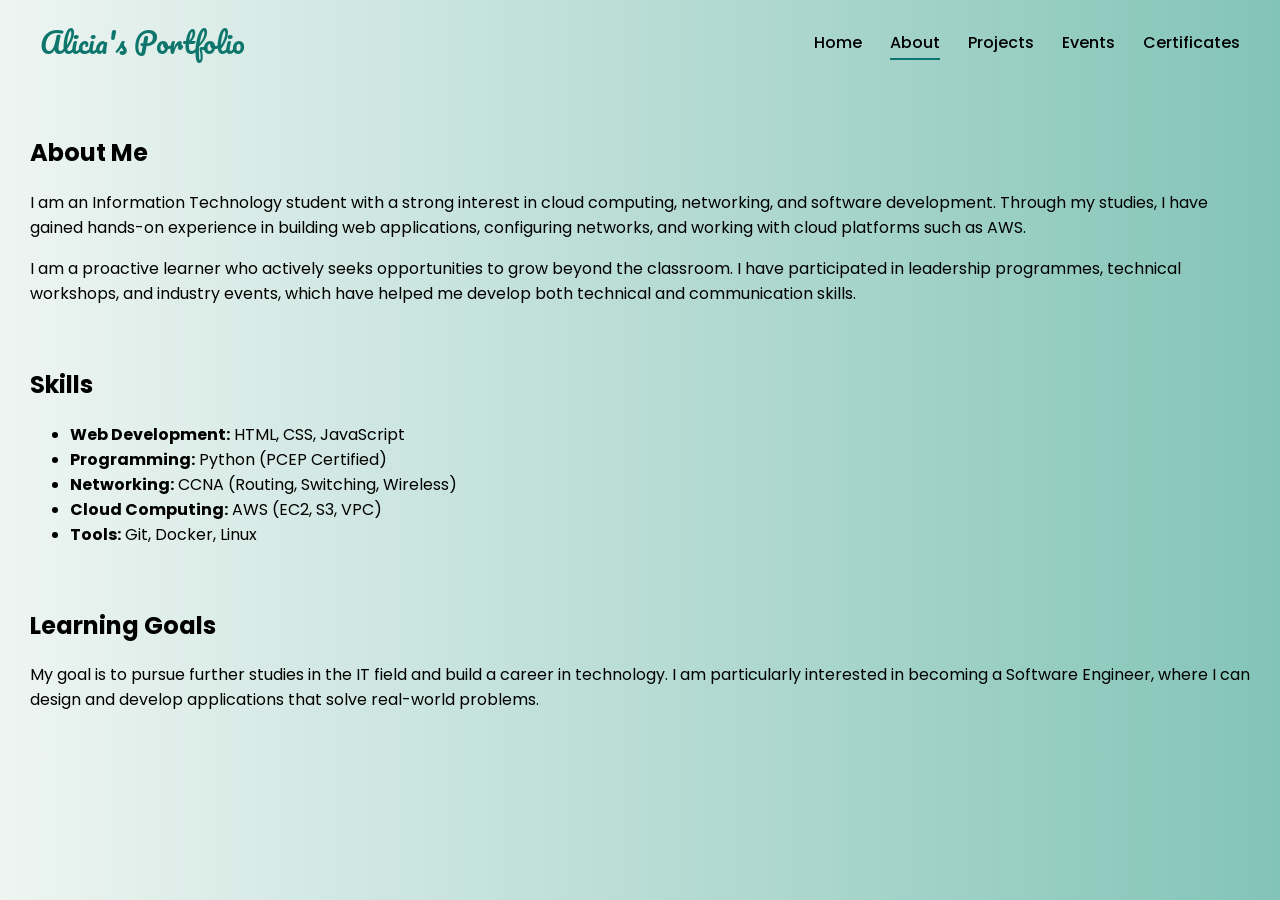
==== about.html @ 0f5f3cca "Inital Commit" ====
<!DOCTYPE html>
<html lang="en">
<head>
  <meta charset="utf-8" />
  <meta name="viewport" content="width=device-width, initial-scale=1" />
  <title>Alicia – Portfolio</title>
  <link href="https://fonts.googleapis.com/css2?family=Pacifico&family=Poppins:wght@300;400;600;700&display=swap" rel="stylesheet">
  <link rel="stylesheet" href="css/style.css" />
</head>

<body>
  <header class="site-header">
    <a class="brand" href="index.html" aria-label="Alicia's Portfolio home">Alicia's Portfolio</a>
    <nav class="site-nav" aria-label="Primary">
      <ul>
        <li><a href="index.html" >Home</a></li>
        <li><a href="about.html" aria-current="page">About</a></li>
        <li><a href="project.html">Projects</a></li>
        <li><a href="event.html">Events</a></li>
        <li><a href="certificate.html">Certificates</a></li>
      </ul>
    </nav>
  </header>

<section>

<h2>About Me</h2>
<p>I am an Information Technology student with a strong interest in cloud computing, networking, and 
  software development. Through my studies, I have gained hands-on experience in building web applications, 
  configuring networks, and working with cloud platforms such as AWS.</p>

<p>I am a proactive learner who actively seeks opportunities to grow beyond the classroom. 
I have participated in leadership programmes, technical workshops, and industry events, 
which have helped me develop both technical and communication skills. </p>
<br>
<h2>Skills</h2>
<ul>
<li><b>Web Development:</b> HTML, CSS, JavaScript</li>
<li><b>Programming:</b> Python (PCEP Certified)</li>
<li><b>Networking:</b> CCNA (Routing, Switching, Wireless)</li>
<li><b>Cloud Computing:</b> AWS (EC2, S3, VPC)</li>
<li><b>Tools:</b> Git, Docker, Linux</li>
</ul>
<br>
<h2>Learning Goals</h2>
<p> My goal is to pursue further studies in the IT field and build a career in technology. 
I am particularly interested in becoming a Software Engineer, where I can design and 
develop applications that solve real-world problems.</p>
</section>
</body>
</html>
---- css/style.css ----
section{
    padding:30px;
    margin-top: 0px;
}

body{
    margin: 0;
    font-family: "Poppins", system-ui, -apple-system, Segoe UI, Roboto, Arial, sans-serif;
    color: black;
    background: linear-gradient(to right,  #eef5f2 , #83c4b8 );
}

/*Index.html*/
/* ===== Header ===== */
.site-header{
    display: flex;
    justify-content: space-between;
    align-items: center;
    padding: 18px clamp(16px, 4vw, 40px);
}

.brand{
    font-family: "Pacifico", cursive;
    font-size: clamp(22px, 2.2vw, 28px);
    color: #0f766e;
    text-decoration: none;
}

.site-nav ul{
    display: flex;
    gap: clamp(14px, 3vw, 28px);
    list-style: none;
    margin: 0;
    padding: 0;
}
.site-nav a{
    color: black;
    text-decoration: none;
    font-weight: 500;
    position: relative;
}
.site-nav a::after{
    content:"";
    position:absolute; left:0; bottom:-6px;
    width:0; height:2px; background: #0f766e;
    transition: width .25s ease;
}
.site-nav a:hover::after, .site-nav a[aria-current="page"]::after{ width:100%; }

/* ===== Hero ===== */
.hero{
    display: grid;
    grid-template-columns: 1fr 1fr;
    align-items: center;
    padding: 0 clamp(16px, 4vw, 40px) clamp(16px, 6vw, 64px) 72px;
}
.hero-left img{
    max-width: 100%;
    height: auto;   /* prevent stretching */
    display: block;
}

.intro{
    margin: 0 0 10px;
    color: #3f5b58;
    font-weight: 600;
    font-size:18px;
    font-family: 'Pacifico', cursive;
}

h1{
    margin: 0 0 14px;
    font-size: clamp(28px, 4.2vw, 48px);
    line-height: 1.18;
    font-weight: 700;
}
.highlight{
    color: #22a699;
    -webkit-text-stroke: 1px #0b4d48;     /* outline */
}
 
.subtext{
    margin: 0 0 22px;
    color: #1b3a37;
    max-width: 56ch;
}

.button{ 
    display: flex; 
    gap: 5px; 
    flex-wrap: wrap; 
}

.btn{
    display: inline-block;
    padding: 12px 18px;
    border-radius: 10px;
    text-decoration: none;
    font-weight: 600;
}
.btn.primary{
    background: #0f766e;
    color: white;
}
.btn.primary:hover{ background: #0e6b65; transform: translateY(-1px); }
.btn.ghost{
    color: #0f766e;
    border: 2px solid #0f766e;
    background: transparent;
}
.btn.ghost:hover{ background: rgba(15,118,110,.07);transform: translateY(-1px); }

/*Event.html*/
/* ===== Cards ===== */
.cards h2{
    margin: 0 0 16px;
    font-size: clamp(22px, 3.6vw, 32px);
    color: #0f1b1a;
}

/* Grid: 3 cards on desktop, 2 on tablet, 1 on mobile */
.card-grid{
    display: grid;
    grid-template-columns: repeat(3, 1fr);
    gap: 15px;
}

/* Card style */
.card{
    background: rgba(255,255,255,0.65);         /* soft on gradient */
    border: 1px solid rgba(0,0,0,0.06);
    border-radius: 14px;
    overflow: hidden;                            /* round the image corners too */
    display: flex;              
    flex-direction: column; 
}

.card:hover{
    transform: translateY(-2px);
    box-shadow: 0 14px 36px rgba(0,0,0,.10);
}

/* Card image */
.card img{
    display: block;
    width: 100%;
    height: 210px;           /* consistent card height */
    object-fit:fill;       /* crops nicely to fill the area */
}

/* Card body */
.card-body{
    display: flex;
    flex-direction: column;
    gap: 8px;
    padding: 12px 14px 14px;
    flex: 1;  /* this makes body take remaining height */

}

.card-body h3{
    margin: 0 0 8px;
    font-size: 18px;
    color: #0f766e;   
}

.card-body p{
    margin: 0;
    color: #1b3a37;
    font-size: 14px;
    line-height: 1.45;
    margin-bottom: 10px;
}


.card-body .btn.cert{
  background: #0f766e;
  color: white;
  width: 150px;
  margin-top: auto;           
  align-self: flex-start;     /* keeps it left-aligned */
}

.card-body ul {
  list-style: none;
  padding-left: 0;
}
  
.card-body li {
  display: inline-block;
  background: #c8ebe3;
  color: #2c7a7b;
  padding: 5px 10px;
  margin: 4px 6px 0 0;
  border-radius: 12px;
  font-size: 0.85rem;
}

.card-body .takeaway {
  display: inline-block;       /* makes it like a pill next to others */;
  background: #c8ebe3;
  color: #2c7a7b;
  padding: 5px 10px;
  margin: 4px 6px 0 0;         /* spacing between pills */
  border-radius: 12px;
  font-size: 0.85rem;
}

.project-row {
  display: flex;
  align-items: center;
  gap: 30px;
  margin: 40px 0;
  flex-wrap: wrap;
}

.project-row.reverse {
  flex-direction: row-reverse;
}

.project-media {
  width: 48%;
  max-height: 500px;
  object-fit: fill;
  border-radius: 12px;
}

.project-text {
  width: 50%;
}
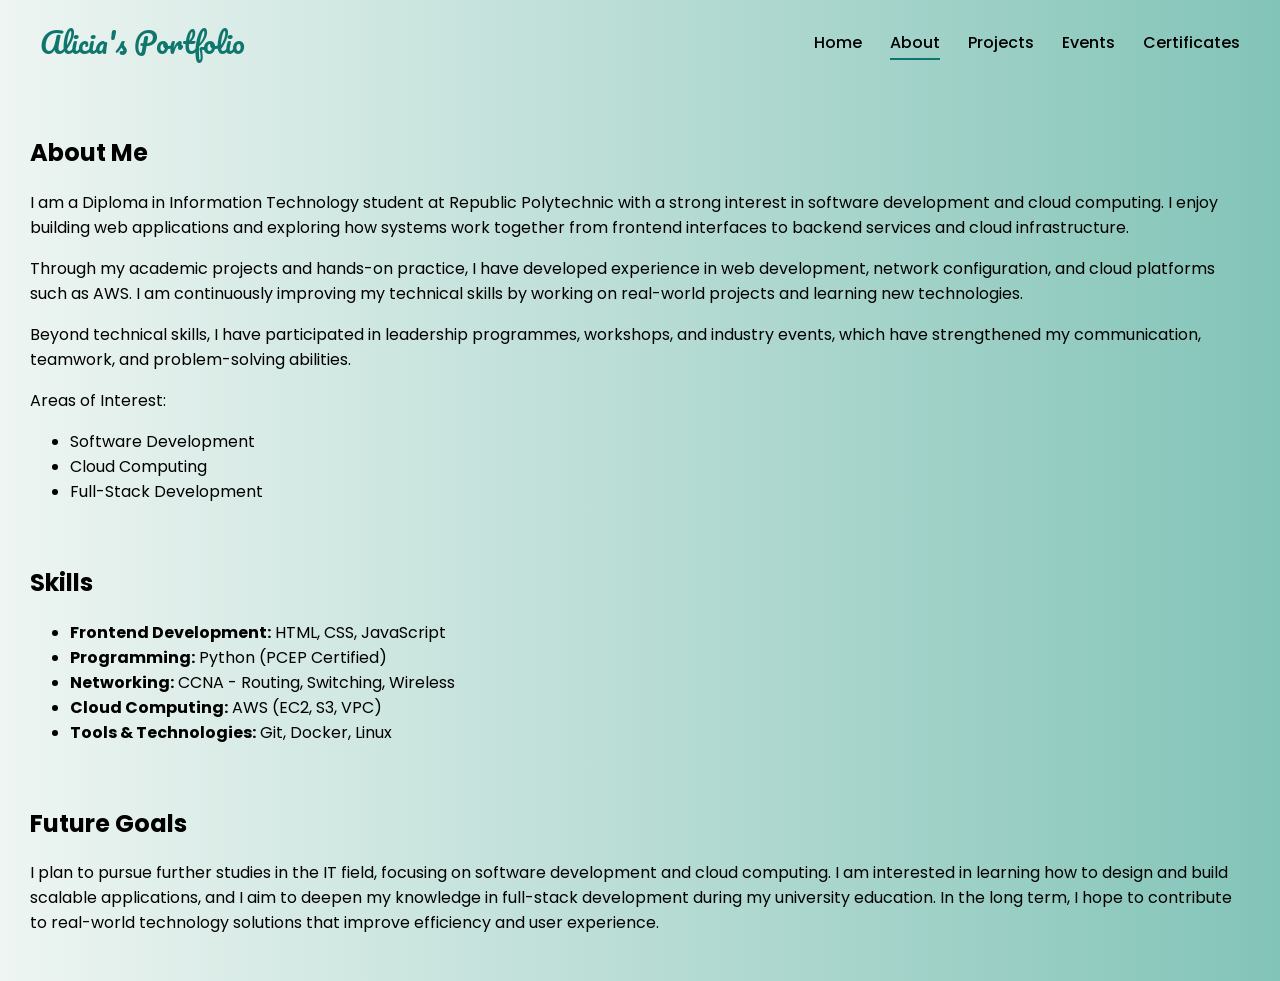
==== commit 55f80589: "Update wording in event and certificate" ====
--- a/about.html
+++ b/about.html
@@ -25,27 +25,41 @@
 <section>
 
 <h2>About Me</h2>
-<p>I am an Information Technology student with a strong interest in cloud computing, networking, and 
-  software development. Through my studies, I have gained hands-on experience in building web applications, 
-  configuring networks, and working with cloud platforms such as AWS.</p>
+<p>I am a Diploma in Information Technology student at Republic Polytechnic with a strong interest in 
+  software development and cloud computing. I enjoy building web applications and exploring how systems
+  work together from frontend interfaces to backend services and cloud infrastructure.
+</p>
+<p>Through my academic projects and hands-on practice, I have developed experience in web development, 
+network configuration, and cloud platforms such as AWS. I am continuously improving my technical skills 
+by working on real-world projects and learning new technologies.
+</p>
+<p>Beyond technical skills, I have participated in leadership programmes, workshops, and industry events, 
+which have strengthened my communication, teamwork, and problem-solving abilities.
+</p>
+<p>Areas of Interest:</p>
+<ul>
+  <li>Software Development</li>
+  <li>Cloud Computing</li>
+  <li>Full-Stack Development</li>
+</ul>
+<br>
 
-<p>I am a proactive learner who actively seeks opportunities to grow beyond the classroom. 
-I have participated in leadership programmes, technical workshops, and industry events, 
-which have helped me develop both technical and communication skills. </p>
-<br>
 <h2>Skills</h2>
 <ul>
-<li><b>Web Development:</b> HTML, CSS, JavaScript</li>
+<li><b>Frontend Development:</b> HTML, CSS, JavaScript</li>
 <li><b>Programming:</b> Python (PCEP Certified)</li>
-<li><b>Networking:</b> CCNA (Routing, Switching, Wireless)</li>
+<li><b>Networking:</b> CCNA - Routing, Switching, Wireless</li>
 <li><b>Cloud Computing:</b> AWS (EC2, S3, VPC)</li>
-<li><b>Tools:</b> Git, Docker, Linux</li>
+<li><b>Tools & Technologies:</b> Git, Docker, Linux</li>
 </ul>
 <br>
-<h2>Learning Goals</h2>
-<p> My goal is to pursue further studies in the IT field and build a career in technology. 
-I am particularly interested in becoming a Software Engineer, where I can design and 
-develop applications that solve real-world problems.</p>
+
+<h2>Future Goals</h2>
+<p>I plan to pursue further studies in the IT field, focusing on software development and cloud computing. 
+  I am interested in learning how to design and build scalable 
+  applications, and I aim to deepen my knowledge in full-stack development during my university education. 
+  In the long term, I hope to contribute to real-world technology solutions that improve efficiency and 
+  user experience.</p>
 </section>
 </body>
 </html>
--- a/css/style.css
+++ b/css/style.css
@@ -125,14 +125,34 @@
     gap: 15px;
 }
 
+@media (max-width: 1024px) {
+  .card-grid {
+    grid-template-columns: repeat(2, 1fr);
+  }
+}
+
+@media (max-width: 600px) {
+  .card-grid {
+    grid-template-columns: 1fr;
+  }
+}
+
+@media (max-width: 600px) {
+  section {
+    padding: 16px;
+    height: 180px
+  }
+}
 /* Card style */
 .card{
-    background: rgba(255,255,255,0.65);         /* soft on gradient */
-    border: 1px solid rgba(0,0,0,0.06);
-    border-radius: 14px;
+    background: rgba(255,255,255,0.8);         /* soft on gradient */
+    border: 1px solid rgba(0,0,0,0.1);
+    border-radius: 20px;
+    padding: 15px;
     overflow: hidden;                            /* round the image corners too */
     display: flex;              
     flex-direction: column; 
+    gap:5px;
 }
 
 .card:hover{
@@ -141,11 +161,20 @@
 }
 
 /* Card image */
-.card img{
+.card-img{
     display: block;
     width: 100%;
-    height: 210px;           /* consistent card height */
-    object-fit:fill;       /* crops nicely to fill the area */
+    height: 200px;           /* consistent card height */
+    overflow: hidden;
+    background: #fff;
+    border-radius: 12px;
+}
+
+.card-img img {
+    width: 100%;
+    height: 100%;
+    object-fit: cover;
+    
 }
 
 /* Card body */
@@ -226,5 +255,6 @@
 }
 
 .project-text {
-  width: 50%;
-}+  flex:1;
+  min-width: 300px;
+}
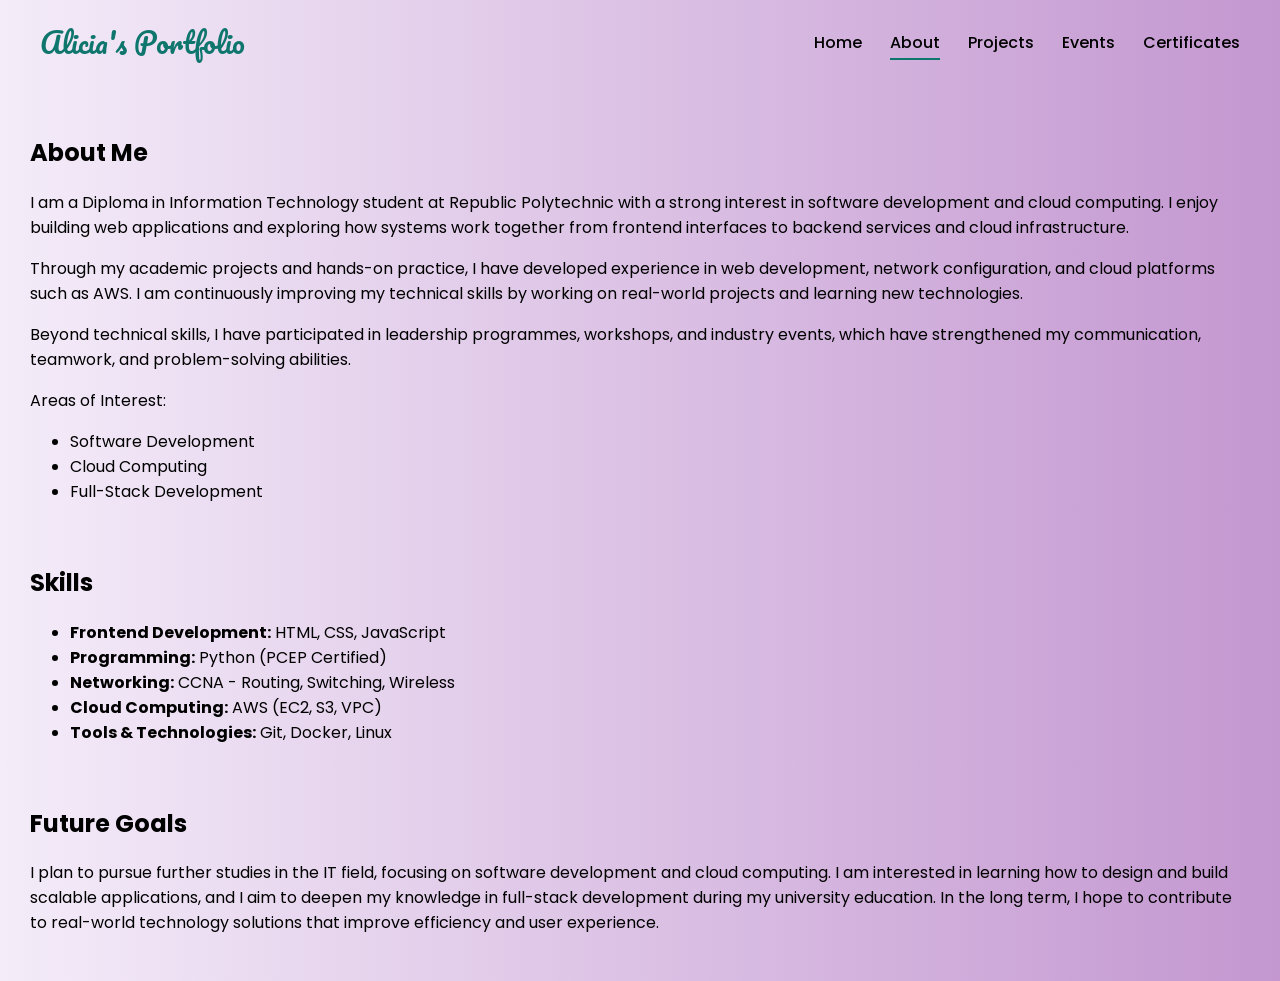
==== commit 9de873e0: "Design update Co-authored-by: Copilot <copilot@github.com>" ====
--- a/about.html
+++ b/about.html
@@ -8,7 +8,7 @@
   <link rel="stylesheet" href="css/style.css" />
 </head>
 
-<body>
+<body class="about-page">
   <header class="site-header">
     <a class="brand" href="index.html" aria-label="Alicia's Portfolio home">Alicia's Portfolio</a>
     <nav class="site-nav" aria-label="Primary">
--- a/css/style.css
+++ b/css/style.css
@@ -8,6 +8,13 @@
     font-family: "Poppins", system-ui, -apple-system, Segoe UI, Roboto, Arial, sans-serif;
     color: black;
     background: linear-gradient(to right,  #eef5f2 , #83c4b8 );
+}
+
+.about-page {
+  background: linear-gradient(to right, #f4ecf9, #9f58b49f);
+}
+.project-page {
+  background: linear-gradient(to right, #e3edfa, #60a2df);
 }
 
 /*Index.html*/
@@ -97,6 +104,7 @@
     border-radius: 10px;
     text-decoration: none;
     font-weight: 600;
+    font-size: 16px;
 }
 .btn.primary{
     background: #0f766e;
@@ -140,7 +148,6 @@
 @media (max-width: 600px) {
   section {
     padding: 16px;
-    height: 180px
   }
 }
 /* Card style */
@@ -174,7 +181,6 @@
     width: 100%;
     height: 100%;
     object-fit: cover;
-    
 }
 
 /* Card body */
@@ -184,7 +190,6 @@
     gap: 8px;
     padding: 12px 14px 14px;
     flex: 1;  /* this makes body take remaining height */
-
 }
 
 .card-body h3{
@@ -200,7 +205,6 @@
     line-height: 1.45;
     margin-bottom: 10px;
 }
-
 
 .card-body .btn.cert{
   background: #0f766e;
@@ -234,27 +238,70 @@
   border-radius: 12px;
   font-size: 0.85rem;
 }
-
+/*Project.html*/
+.btn-primary {
+  background:#4b8fce;
+  color: white;
+  text-decoration: none;   
+  border: none;            
+  outline: none; 
+  font-weight: 600;
+  
+}
+.btn-primary:hover{ background: #3f89ce; transform: translateY(-1px); }
 .project-row {
   display: flex;
+  flex-direction: row-reverse;
   align-items: center;
   gap: 30px;
   margin: 40px 0;
-  flex-wrap: wrap;
-}
-
-.project-row.reverse {
-  flex-direction: row-reverse;
 }
 
 .project-media {
   width: 48%;
   max-height: 500px;
-  object-fit: fill;
   border-radius: 12px;
+  height:auto;
+  object-fit: cover;;
 }
 
 .project-text {
   flex:1;
-  min-width: 300px;
-}
+}
+
+/* ===== MOBILE ===== */
+/* HERO */
+@media (max-width: 768px){
+  .hero{
+    grid-template-columns: 1fr;
+    text-align: center;
+  }
+
+  .hero-left img{
+    width: 80%;
+    margin: auto;
+  }
+
+  h1{
+    font-size: 26px;
+  }
+}
+
+/* PROJECT */
+@media (max-width: 768px){
+  .project-row{
+    flex-direction: column;
+    align-items: flex-start;
+  }
+
+  .project-media{
+    width: 100%;
+  }
+}
+
+/* CARD grid */
+@media (max-width: 768px){
+  .card-grid{
+    grid-template-columns: 1fr;
+  }
+}
